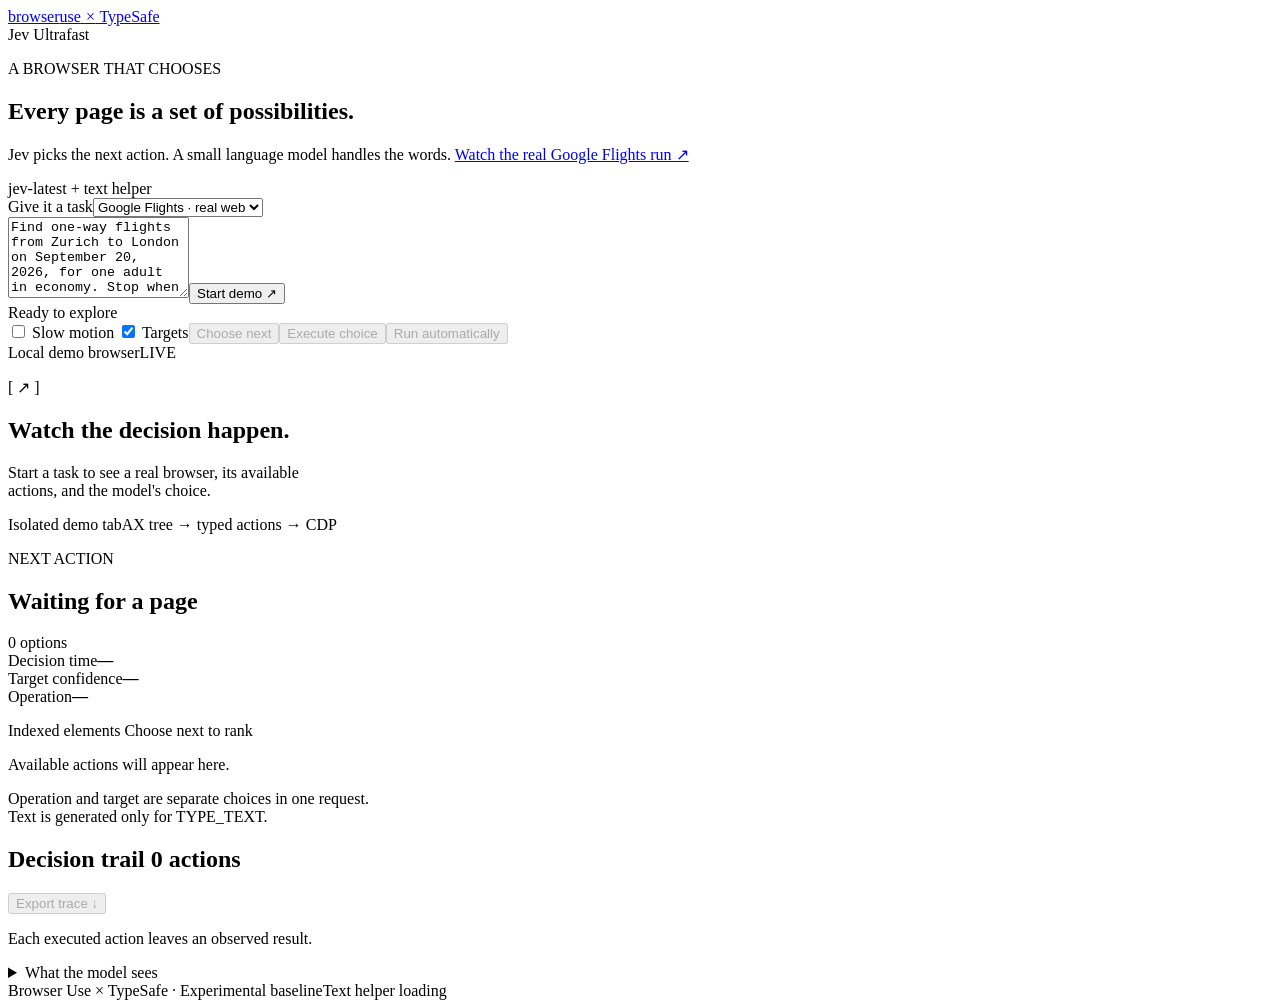
==== jev_ultrafast/static/index.html @ 3a01db7c "Merge 79301e43a2b312422e250336f4c350baebf53eeb into cf3c406f0fc4becff8986ed4d4d37b7b9f102e45" ====
<!doctype html>
<html lang="en">
  <head>
    <meta charset="utf-8" />
    <meta name="viewport" content="width=device-width,initial-scale=1" />
    <meta name="demo-token" content="__TOKEN__" />
    <title>Jev Ultrafast · Browser Use</title>
    <link rel="stylesheet" href="https://rsms.me/inter/inter.css" />
    <link rel="stylesheet" href="/style.css" />
  </head>
  <body>
    <header>
      <a href="/" aria-label="Homepage" class="brand"
        >browser<span>use</span> <i>×</i> TypeSafe</a
      >
      <div class="local"><span class="dot"></span> Jev Ultrafast</div>
    </header>
    <main>
      <section class="intro">
        <div>
          <p class="eyebrow">A BROWSER THAT CHOOSES</p>
          <h1>Every page is a set of possibilities.</h1>
          <p>
            Jev picks the next action. A small language model handles the words.
            <a href="/demo.mp4" target="_blank" rel="noopener">Watch the real Google Flights run ↗</a>
          </p>
        </div>
        <div class="model-tag">jev-latest <span>+ text helper</span></div>
      </section>
      <form id="task-form">
        <div class="task-label">
          <label for="goal">Give it a task</label
          ><select id="scenario" name="scenario" aria-label="Demo scenario">
            <option value="flights">Google Flights · real web</option>
            <option value="travel">Travel planner · fixture</option>
            <option value="research">Reading room · fixture</option>
          </select>
        </div>
        <div class="task-row">
          <textarea id="goal" name="goal" rows="5">
Find one-way flights from Zurich to London on September 20, 2026, for one adult in economy. Stop when matching flight options are visible. Do not select or book a flight.</textarea
          ><button type="submit" id="start" class="primary">
            Start demo <span>↗</span>
          </button>
        </div>
      </form>
      <div class="toolbar">
        <div class="status">
          <span class="dot" id="status-dot"></span
          ><span id="status" role="status">Ready to explore</span
          ><button type="button" id="retry" hidden>Retry connection</button>
        </div>
        <div class="controls"><label class="overlay-control"><input name="pace" id="pace" type="checkbox"> Slow motion</label>
          <label class="overlay-control"
            ><input name="overlays" id="overlays" type="checkbox" checked />
            Targets</label
          ><button type="button" id="choose" disabled>Choose next</button
          ><button type="button" id="execute" disabled>Execute choice</button
          ><button type="button" id="auto" disabled>Run automatically</button
          ><button type="button" id="stop" hidden>Pause</button>
        </div>
      </div>
      <div id="error" role="alert" hidden></div>
      <section class="workspace">
        <div class="browser-panel">
          <div class="browser-bar">
            <div class="traffic"><b></b><b></b><b></b></div>
            <span id="url">Local demo browser</span
            ><span class="live">LIVE</span>
          </div>
          <div class="viewport" id="viewport">
            <div class="empty" id="empty">
              <p class="empty-symbol">[ ↗ ]</p>
              <h2>Watch the decision happen.</h2>
              <p>
                Start a task to see a real browser, its available<br />actions,
                and the model's choice.
              </p>
            </div>
            <img
              id="screenshot"
              alt="Live screenshot of the controlled browser"
              hidden
            />
            <div id="targets"></div>
          </div>
          <div class="browser-footer">
            <span id="page-title">Isolated demo tab</span
            ><span>AX tree → typed actions → CDP</span>
          </div>
        </div>
        <aside>
          <div class="aside-header">
            <div>
              <p class="eyebrow">NEXT ACTION</p>
              <h2 id="choice-title">Waiting for a page</h2>
            </div>
            <span id="action-count">0 options</span>
          </div>
          <div id="plan" class="plan"></div>
          <div class="metrics">
            <div><span>Decision time</span><strong id="latency">—</strong></div>
            <div>
              <span>Target confidence</span><strong id="confidence">—</strong>
            </div>
            <div>
              <span>Operation</span
              ><strong id="completion">—</strong>
            </div>
          </div>
          <div id="operation-choices" class="operation-choices"></div>
          <p class="distribution-label">
            Indexed elements
            <span id="ranking-note">Choose next to rank</span>
          </p>
          <div id="choices" class="choices">
            <p class="muted">Available actions will appear here.</p>
          </div>
          <p class="aside-note">
            Operation and target are separate choices in one request.<br />Text is generated only for TYPE_TEXT.
          </p>
        </aside>
      </section>
      <section class="trace">
        <div class="trace-heading">
          <h2>Decision trail <span id="step-count">0 actions</span></h2>
          <button type="button" id="download" disabled>Export trace ↓</button>
        </div>
        <div id="history">
          <p class="muted">Each executed action leaves an observed result.</p>
        </div>
      </section>
      <details>
        <summary>What the model sees</summary>
        <pre id="model-state">
Start a demo to inspect its structured state.</pre>
      </details>
      <footer>
        <span>Browser Use × TypeSafe · Experimental baseline</span
        ><span id="helper">Text helper loading</span>
      </footer>
    </main>
    <script type="module" src="/app.js"></script>
  </body>
</html>
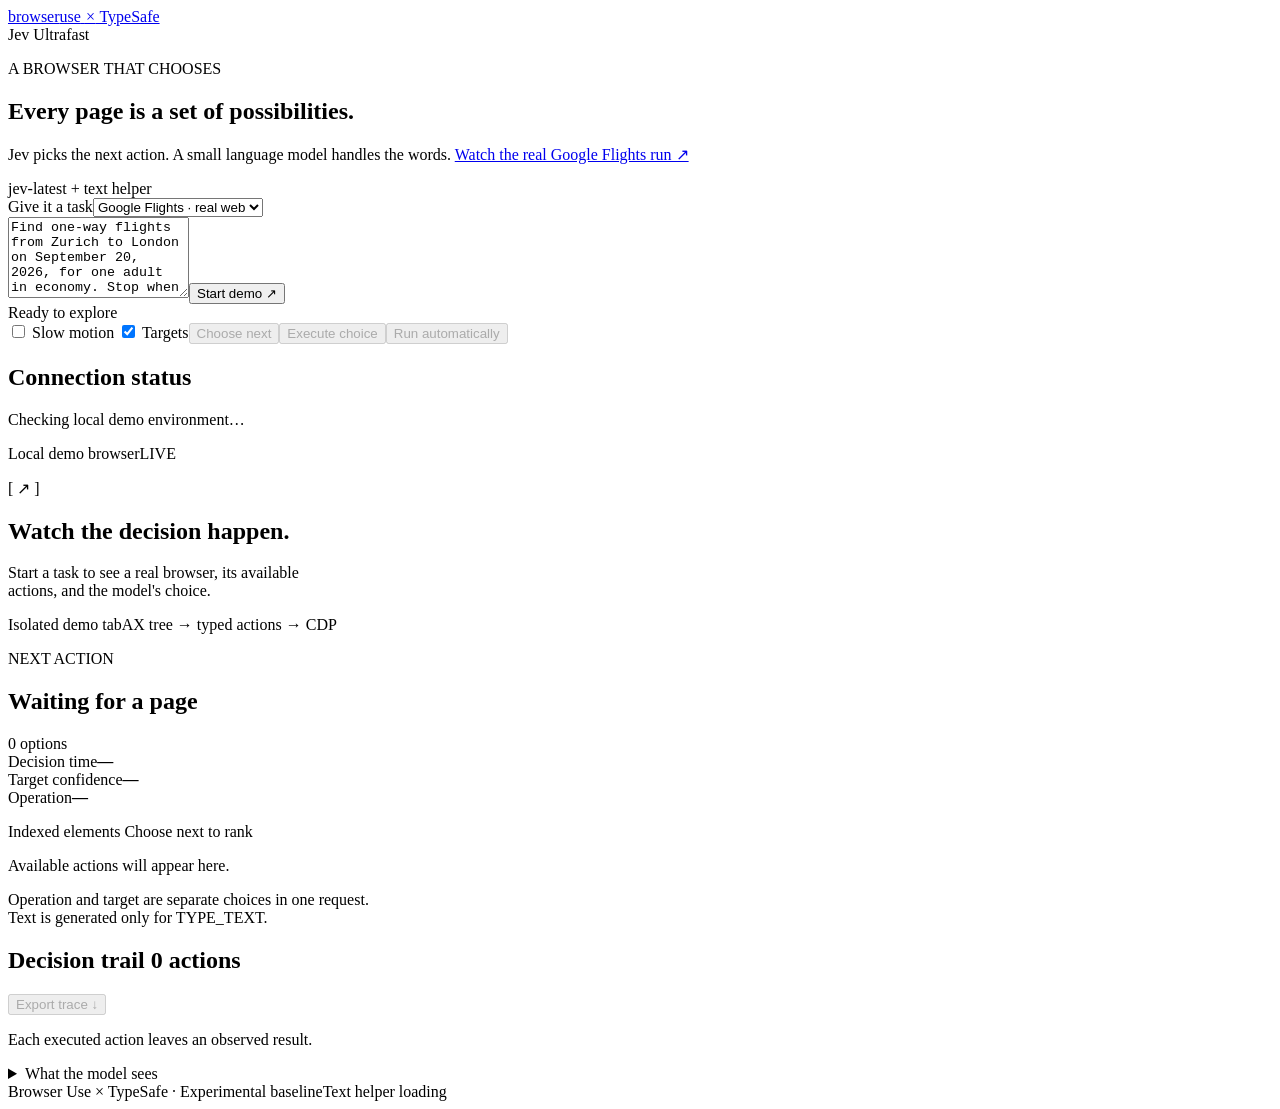
==== commit f67ac803: "Merge ddfdf267061d22afbcd7742bbb44e192b97c7749 into cf3c406f0fc4becff8986ed4d4d37b7b9f102e45" ====
--- a/jev_ultrafast/static/index.html
+++ b/jev_ultrafast/static/index.html
@@ -47,8 +47,7 @@
       <div class="toolbar">
         <div class="status">
           <span class="dot" id="status-dot"></span
-          ><span id="status" role="status">Ready to explore</span
-          ><button type="button" id="retry" hidden>Retry connection</button>
+          ><span id="status" role="status">Ready to explore</span>
         </div>
         <div class="controls"><label class="overlay-control"><input name="pace" id="pace" type="checkbox"> Slow motion</label>
           <label class="overlay-control"
@@ -61,6 +60,14 @@
         </div>
       </div>
       <div id="error" role="alert" hidden></div>
+      <section class="preflight" aria-labelledby="preflight-title">
+        <div class="trace-heading">
+          <h2 id="preflight-title">Connection status</h2>
+        </div>
+        <div id="preflight-status" role="status">
+          <p class="muted">Checking local demo environment…</p>
+        </div>
+      </section>
       <section class="workspace">
         <div class="browser-panel">
           <div class="browser-bar">
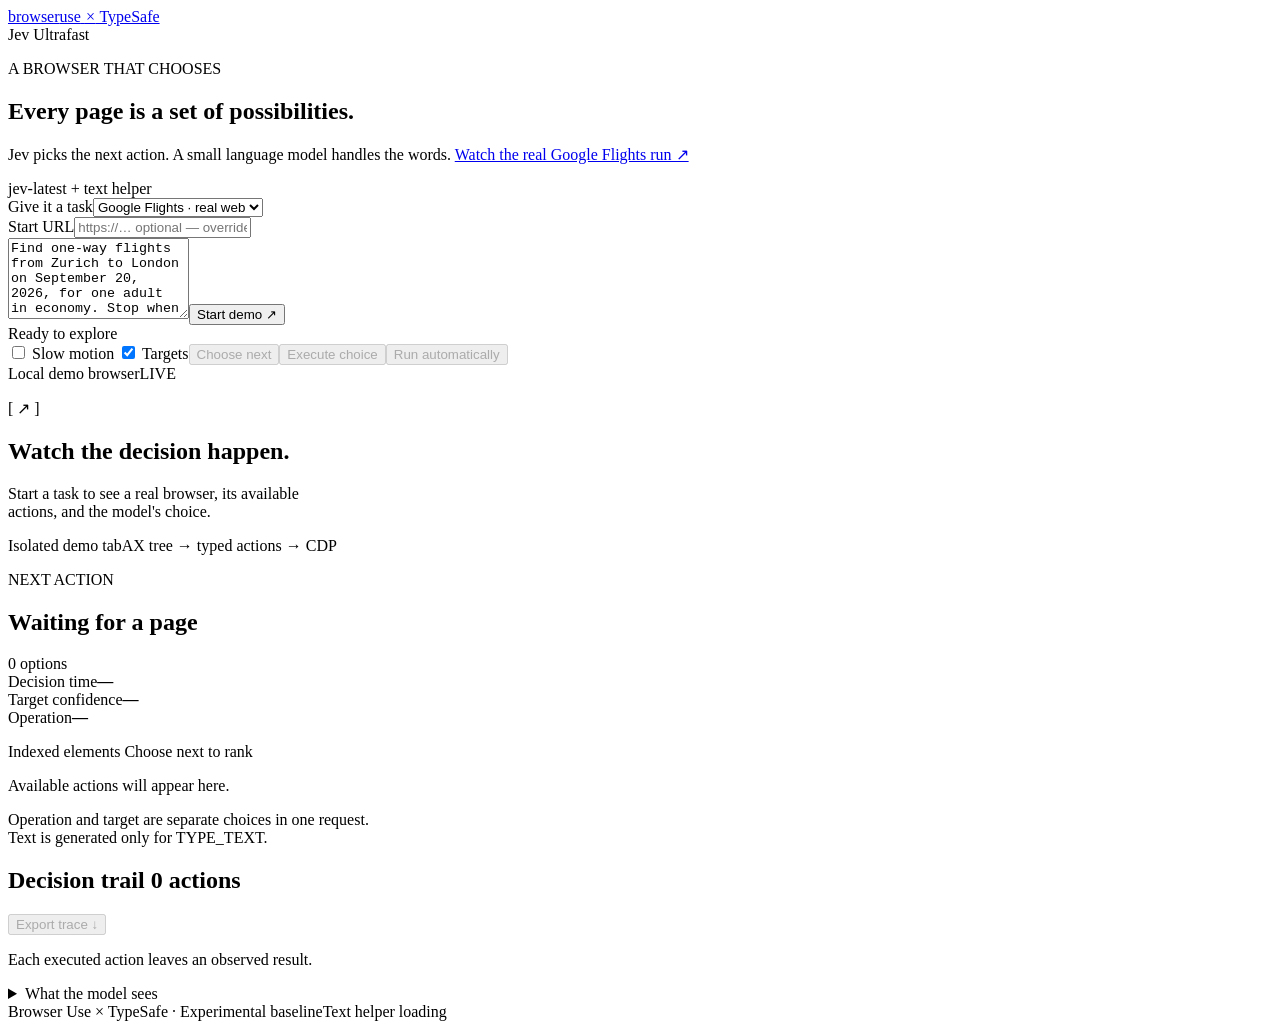
==== commit f599e564: "Merge 699d4222bc14c4602beb729bb9100722941f2756 into cf3c406f0fc4becff8986ed4d4d37b7b9f102e45" ====
--- a/jev_ultrafast/static/index.html
+++ b/jev_ultrafast/static/index.html
@@ -36,6 +36,18 @@
             <option value="research">Reading room · fixture</option>
           </select>
         </div>
+        <div class="url-row">
+          <label for="url">Start URL</label
+          ><input
+            id="url"
+            name="url"
+            type="url"
+            inputmode="url"
+            autocomplete="off"
+            spellcheck="false"
+            placeholder="https://… optional — overrides the preset; leave blank to use it"
+          />
+        </div>
         <div class="task-row">
           <textarea id="goal" name="goal" rows="5">
 Find one-way flights from Zurich to London on September 20, 2026, for one adult in economy. Stop when matching flight options are visible. Do not select or book a flight.</textarea
@@ -60,14 +72,6 @@
         </div>
       </div>
       <div id="error" role="alert" hidden></div>
-      <section class="preflight" aria-labelledby="preflight-title">
-        <div class="trace-heading">
-          <h2 id="preflight-title">Connection status</h2>
-        </div>
-        <div id="preflight-status" role="status">
-          <p class="muted">Checking local demo environment…</p>
-        </div>
-      </section>
       <section class="workspace">
         <div class="browser-panel">
           <div class="browser-bar">
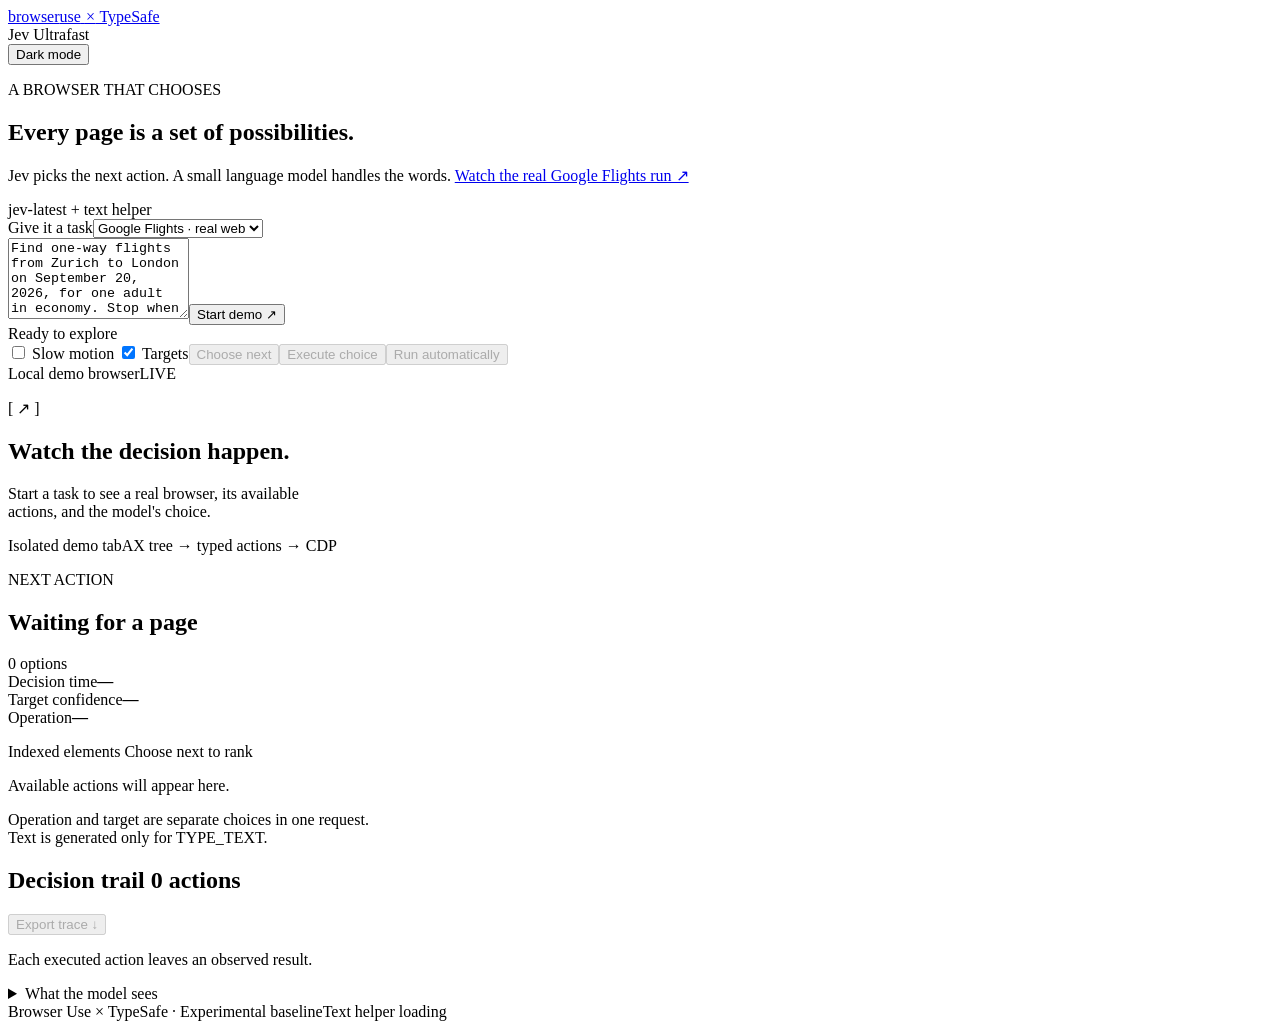
==== commit 0540ae8a: "Merge 590c1d1e5638ce36ce9c37dd0ad9e6dba53aa71e into cf3c406f0fc4becff8986ed4d4d37b7b9f102e45" ====
--- a/jev_ultrafast/static/index.html
+++ b/jev_ultrafast/static/index.html
@@ -5,6 +5,13 @@
     <meta name="viewport" content="width=device-width,initial-scale=1" />
     <meta name="demo-token" content="__TOKEN__" />
     <title>Jev Ultrafast · Browser Use</title>
+    <script>
+      try {
+        if (localStorage.getItem("demo-theme") === "dark") {
+          document.documentElement.dataset.theme = "dark";
+        }
+      } catch {}
+    </script>
     <link rel="stylesheet" href="https://rsms.me/inter/inter.css" />
     <link rel="stylesheet" href="/style.css" />
   </head>
@@ -13,7 +20,17 @@
       <a href="/" aria-label="Homepage" class="brand"
         >browser<span>use</span> <i>×</i> TypeSafe</a
       >
-      <div class="local"><span class="dot"></span> Jev Ultrafast</div>
+      <div class="header-actions">
+        <div class="local"><span class="dot"></span> Jev Ultrafast</div>
+        <button
+          type="button"
+          id="theme-toggle"
+          class="theme-toggle"
+          aria-pressed="false"
+        >
+          Dark mode
+        </button>
+      </div>
     </header>
     <main>
       <section class="intro">
@@ -35,18 +52,6 @@
             <option value="travel">Travel planner · fixture</option>
             <option value="research">Reading room · fixture</option>
           </select>
-        </div>
-        <div class="url-row">
-          <label for="url">Start URL</label
-          ><input
-            id="url"
-            name="url"
-            type="url"
-            inputmode="url"
-            autocomplete="off"
-            spellcheck="false"
-            placeholder="https://… optional — overrides the preset; leave blank to use it"
-          />
         </div>
         <div class="task-row">
           <textarea id="goal" name="goal" rows="5">
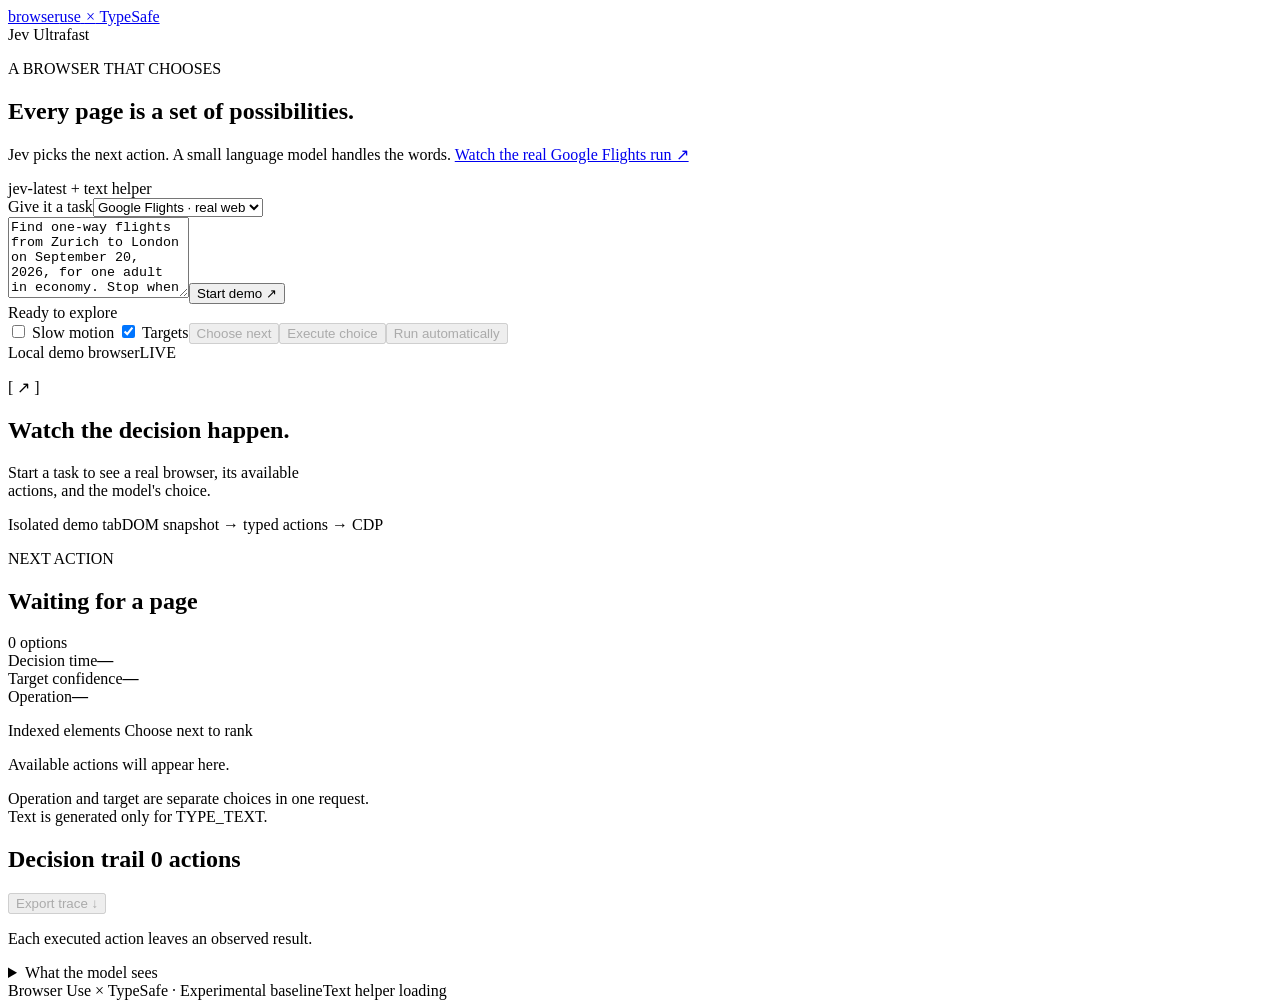
==== commit 69686245: "Merge 6813dacd256948850eea2a0eecfcde398ffb7858 into cf3c406f0fc4becff8986ed4d4d37b7b9f102e45" ====
--- a/jev_ultrafast/static/index.html
+++ b/jev_ultrafast/static/index.html
@@ -5,13 +5,6 @@
     <meta name="viewport" content="width=device-width,initial-scale=1" />
     <meta name="demo-token" content="__TOKEN__" />
     <title>Jev Ultrafast · Browser Use</title>
-    <script>
-      try {
-        if (localStorage.getItem("demo-theme") === "dark") {
-          document.documentElement.dataset.theme = "dark";
-        }
-      } catch {}
-    </script>
     <link rel="stylesheet" href="https://rsms.me/inter/inter.css" />
     <link rel="stylesheet" href="/style.css" />
   </head>
@@ -20,17 +13,7 @@
       <a href="/" aria-label="Homepage" class="brand"
         >browser<span>use</span> <i>×</i> TypeSafe</a
       >
-      <div class="header-actions">
-        <div class="local"><span class="dot"></span> Jev Ultrafast</div>
-        <button
-          type="button"
-          id="theme-toggle"
-          class="theme-toggle"
-          aria-pressed="false"
-        >
-          Dark mode
-        </button>
-      </div>
+      <div class="local"><span class="dot"></span> Jev Ultrafast</div>
     </header>
     <main>
       <section class="intro">
@@ -102,7 +85,7 @@
           </div>
           <div class="browser-footer">
             <span id="page-title">Isolated demo tab</span
-            ><span>AX tree → typed actions → CDP</span>
+            ><span>DOM snapshot → typed actions → CDP</span>
           </div>
         </div>
         <aside>
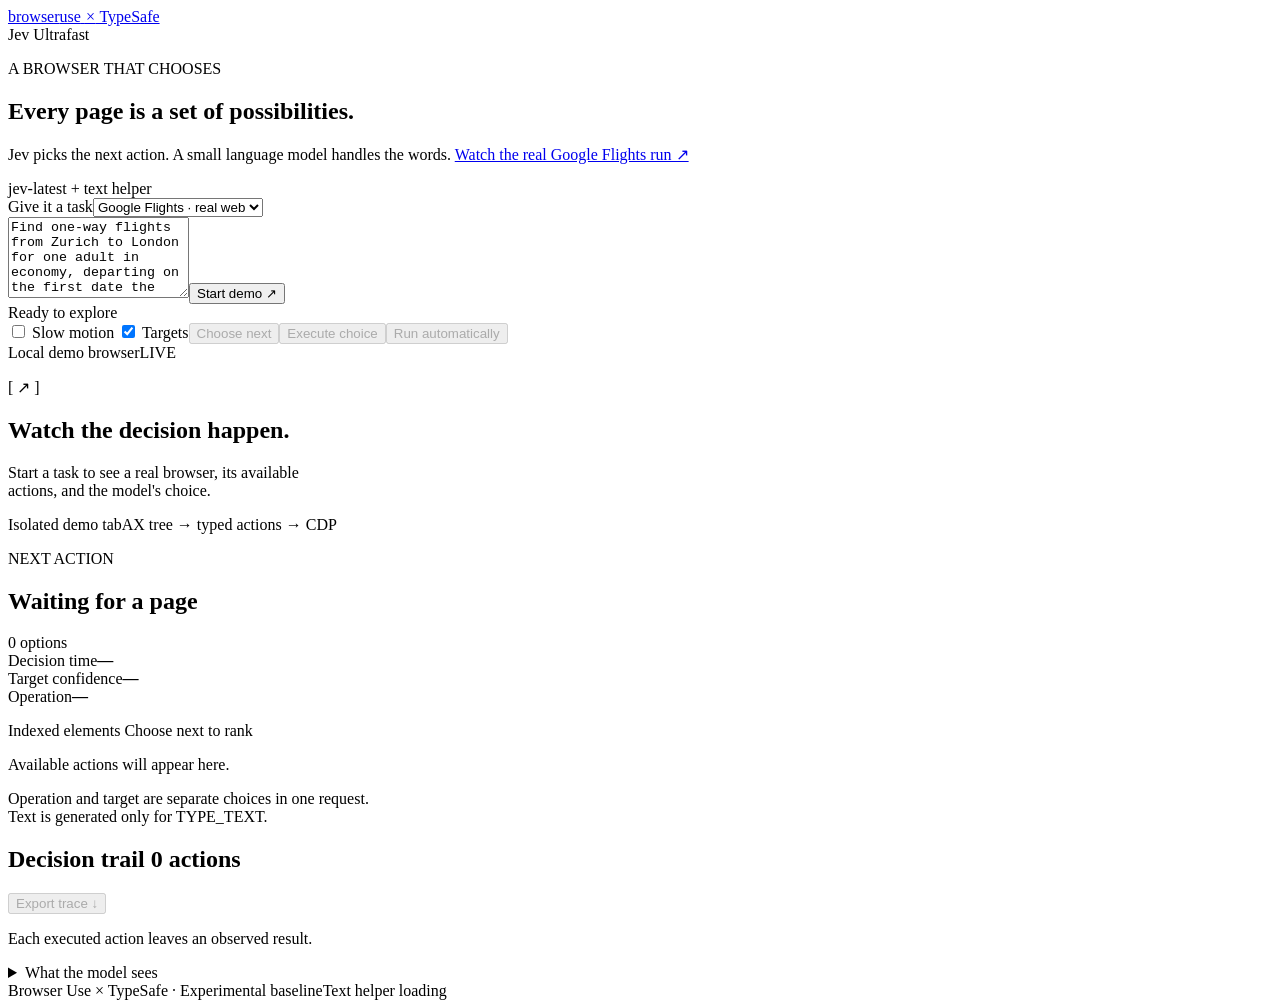
==== commit fa515100: "Merge 6c9685f11f52481dc8145fd0e1f9322990848df2 into cf3c406f0fc4becff8986ed4d4d37b7b9f102e45" ====
--- a/jev_ultrafast/static/index.html
+++ b/jev_ultrafast/static/index.html
@@ -38,7 +38,7 @@
         </div>
         <div class="task-row">
           <textarea id="goal" name="goal" rows="5">
-Find one-way flights from Zurich to London on September 20, 2026, for one adult in economy. Stop when matching flight options are visible. Do not select or book a flight.</textarea
+Find one-way flights from Zurich to London for one adult in economy, departing on the first date the calendar offers. Stop once the search is committed for that route and date. Do not select or book a flight.</textarea
           ><button type="submit" id="start" class="primary">
             Start demo <span>↗</span>
           </button>
@@ -85,7 +85,7 @@
           </div>
           <div class="browser-footer">
             <span id="page-title">Isolated demo tab</span
-            ><span>DOM snapshot → typed actions → CDP</span>
+            ><span>AX tree → typed actions → CDP</span>
           </div>
         </div>
         <aside>
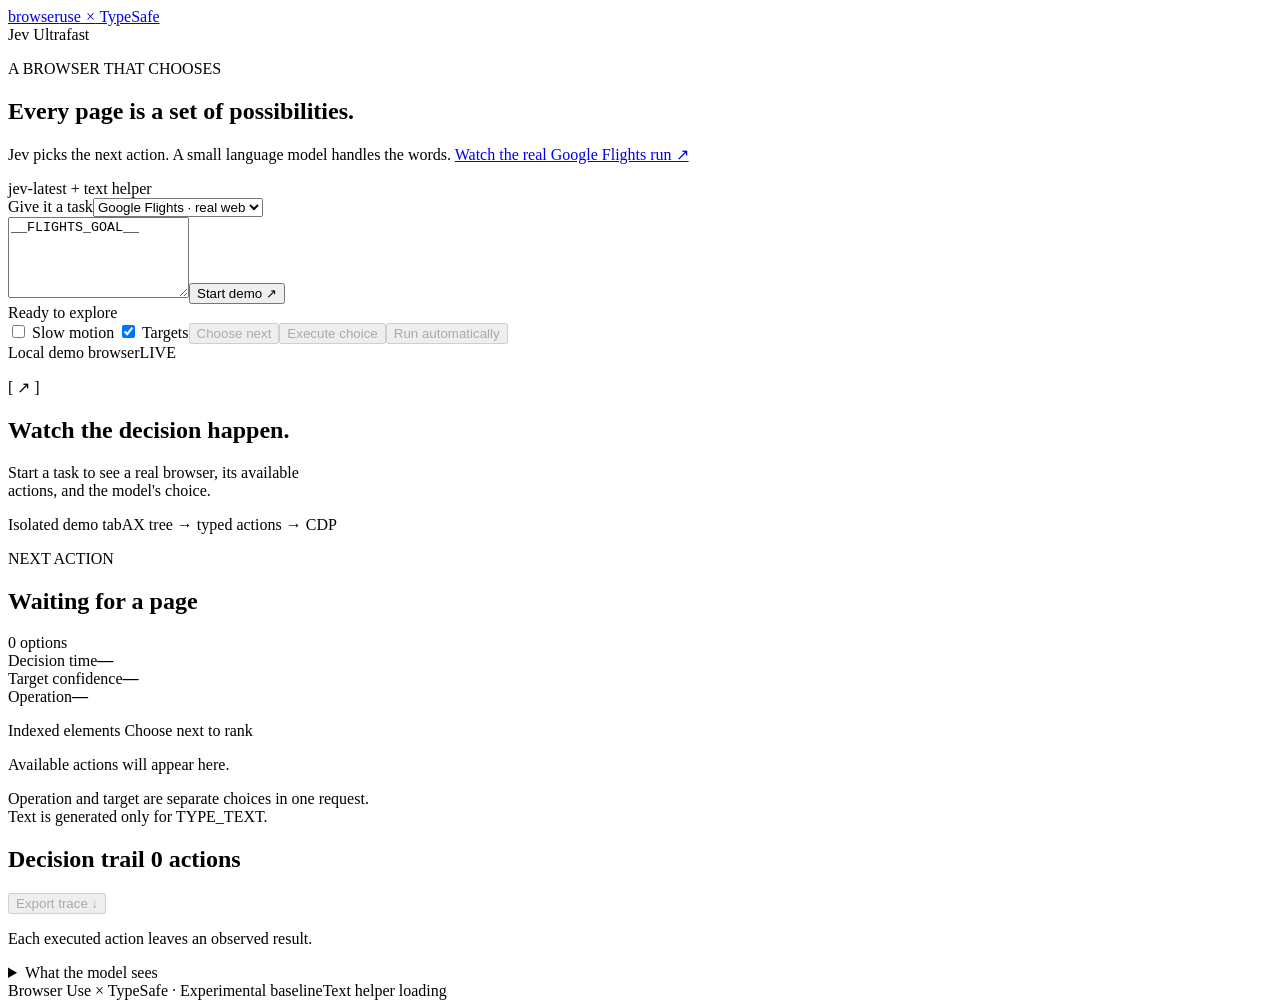
==== commit 7a60dc75: "Merge 3aac25420a2d90d41c61c780a8bff13978a3a9b9 into cf3c406f0fc4becff8986ed4d4d37b7b9f102e45" ====
--- a/jev_ultrafast/static/index.html
+++ b/jev_ultrafast/static/index.html
@@ -38,7 +38,7 @@
         </div>
         <div class="task-row">
           <textarea id="goal" name="goal" rows="5">
-Find one-way flights from Zurich to London for one adult in economy, departing on the first date the calendar offers. Stop once the search is committed for that route and date. Do not select or book a flight.</textarea
+__FLIGHTS_GOAL__</textarea
           ><button type="submit" id="start" class="primary">
             Start demo <span>↗</span>
           </button>
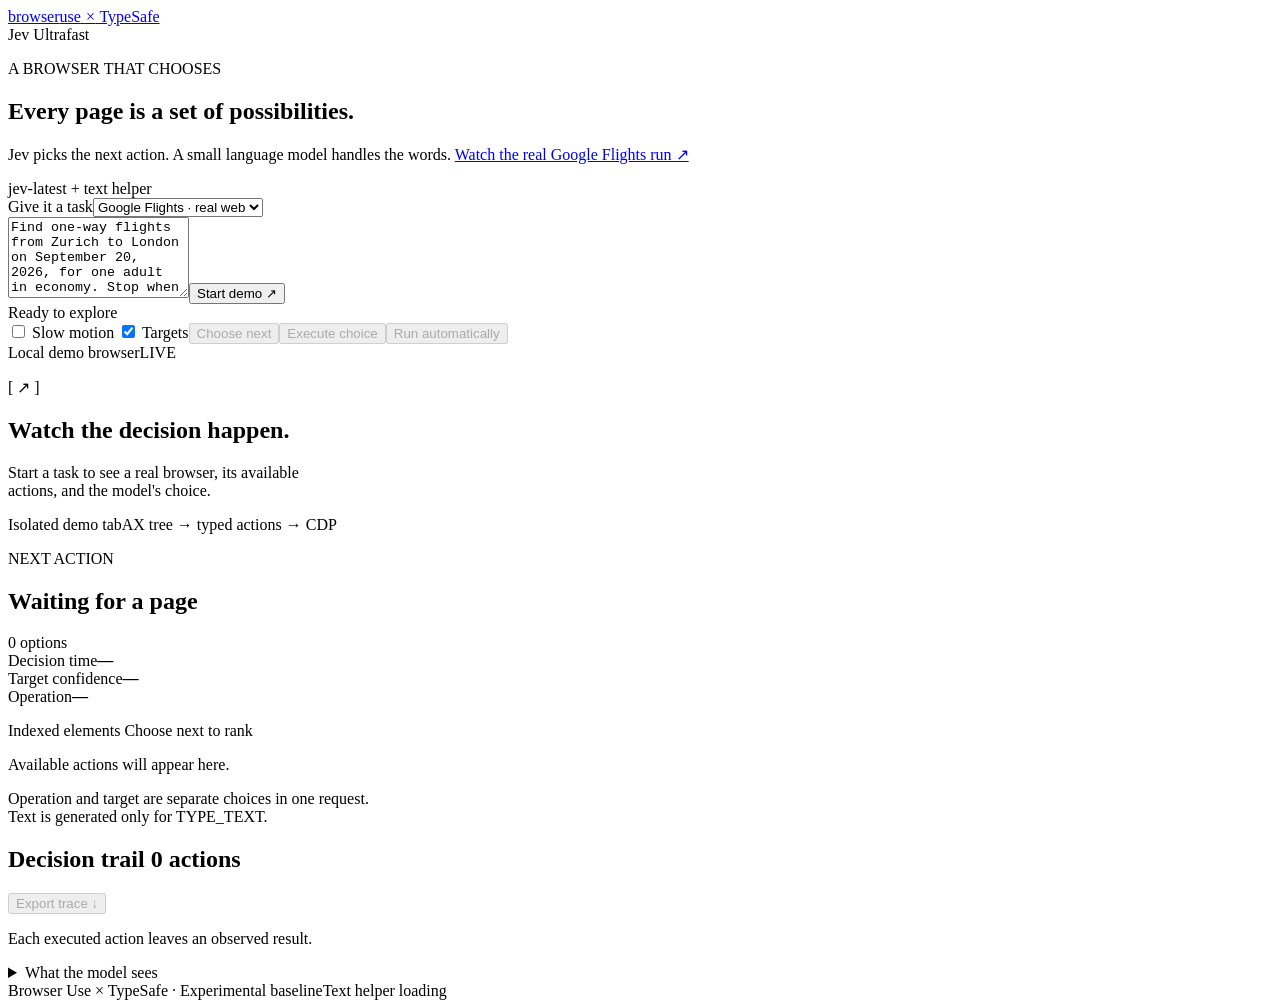
==== commit 90629e63: "Merge a9c0beb33ee159afa2653b34e502a9fe81fc1558 into cf3c406f0fc4becff8986ed4d4d37b7b9f102e45" ====
--- a/jev_ultrafast/static/index.html
+++ b/jev_ultrafast/static/index.html
@@ -38,7 +38,7 @@
         </div>
         <div class="task-row">
           <textarea id="goal" name="goal" rows="5">
-__FLIGHTS_GOAL__</textarea
+Find one-way flights from Zurich to London on September 20, 2026, for one adult in economy. Stop when matching flight options are visible. Do not select or book a flight.</textarea
           ><button type="submit" id="start" class="primary">
             Start demo <span>↗</span>
           </button>
@@ -76,6 +76,7 @@
                 and the model's choice.
               </p>
             </div>
+            <div class="empty" id="screenshot-notice" role="status" hidden></div>
             <img
               id="screenshot"
               alt="Live screenshot of the controlled browser"
